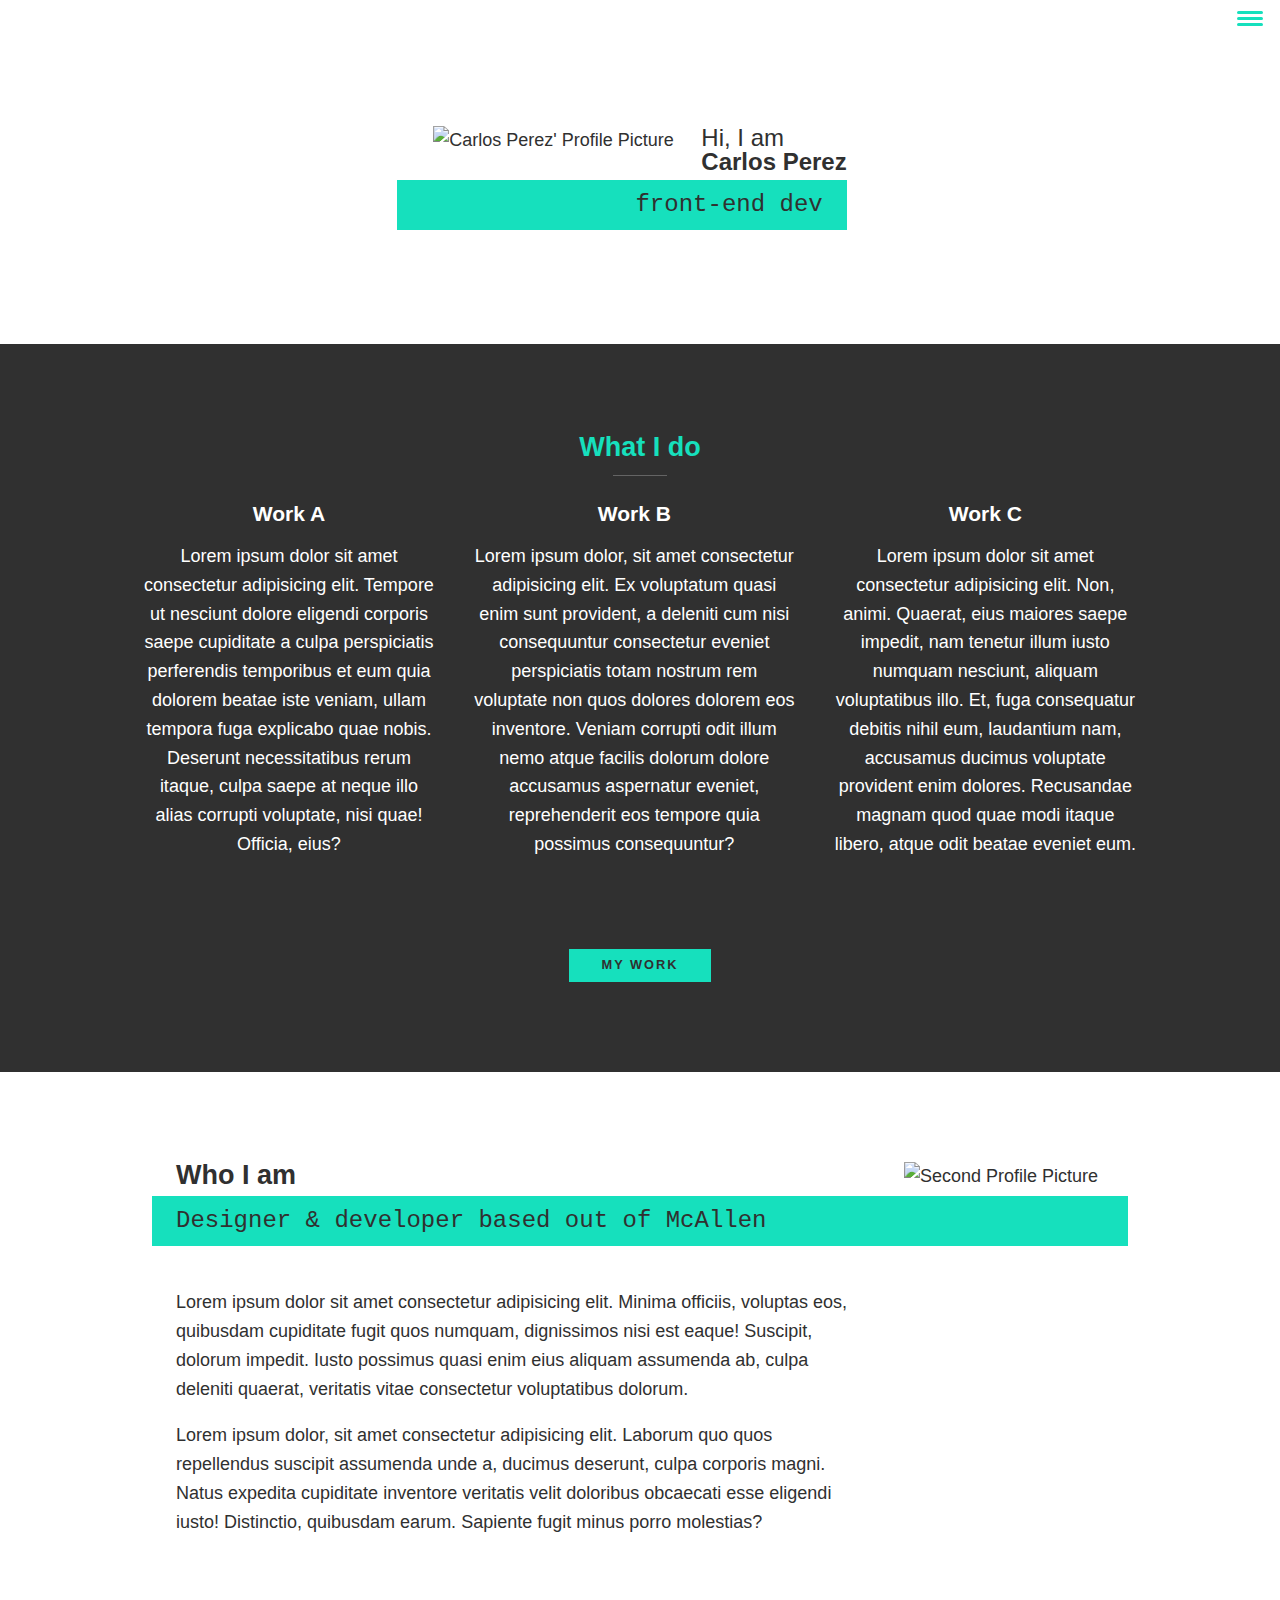
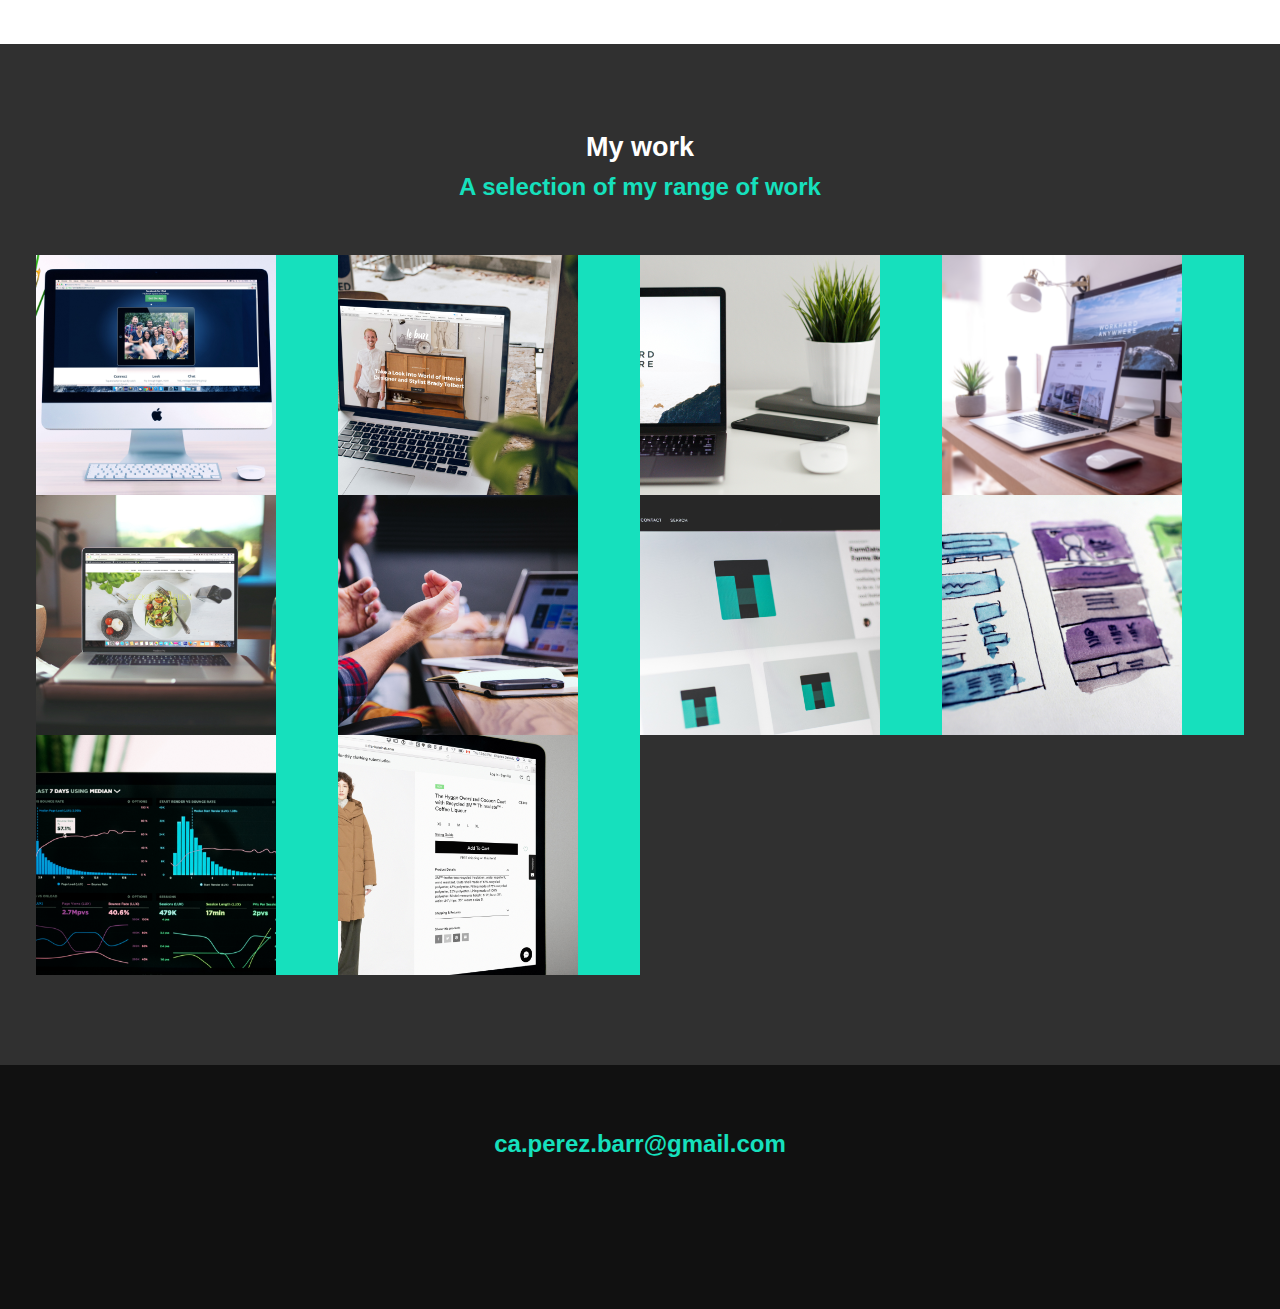
==== index.html @ 0ab63158 "Initial" ====
<!doctype html>
<html lang="en">

<head>
    <meta charset="utf-8">
    <meta name="viewport" content="width=device-width, initial-scale=1, shrink-to-fit=no">

    <link rel="stylesheet" href="./css/style.css">
    <title>WebDev: Carlos A. Perez</title>
</head>

<body>
    <header>
        <div class="logo">
            <img src="" alt="">
        </div>
        <button class="nav-toggle" aria-label="toggle navigation">
            <span class="hamburger"></span>
        </button>
        <nav class="nav">
            <ul class="nav__list">
                <li class="nav__item"><a href="#home" class="nav__link">Home</a></li>
                <li class="nav__item"><a href="#services" class="nav__link">My Services</a></li>
                <li class="nav__item"><a href="#about" class="nav__link">About Me</a></li>
                <li class="nav__item"><a href="#work" class="nav__link">My Work</a></li>
            </ul>
        </nav>
    </header>

    <!-- Introduction -->
    <section class="intro" id="home">
        <h1 class="section__title section__title--intro">
            Hi, I am <strong>Carlos Perez</strong>
        </h1>
        <p class="section__subtitle section__subtitle--intro">front-end dev</p>
        <img src="" alt="Carlos Perez' Profile Picture" class="intro__img">
    </section>


    <!-- My services -->
    <section class="my-services" id="services">
        <h2 class="section__title section__title--services">What I do</h2>
        <div class="services">
            <div class="service">
                <h3>Work A</h3>
                <p>Lorem ipsum dolor sit amet consectetur adipisicing elit. Tempore ut nesciunt dolore eligendi corporis
                    saepe cupiditate a culpa perspiciatis perferendis temporibus et eum quia dolorem beatae iste veniam,
                    ullam tempora fuga explicabo quae nobis. Deserunt necessitatibus rerum itaque, culpa saepe at neque
                    illo alias corrupti voluptate, nisi quae! Officia, eius?</p>
            </div>
            <!-- / service -->

            <div class="service">
                <h3>Work B</h3>
                <p>Lorem ipsum dolor, sit amet consectetur adipisicing elit. Ex voluptatum quasi enim sunt provident, a
                    deleniti cum nisi consequuntur consectetur eveniet perspiciatis totam nostrum rem voluptate non quos
                    dolores dolorem eos inventore. Veniam corrupti odit illum nemo atque facilis dolorum dolore
                    accusamus aspernatur eveniet, reprehenderit eos tempore quia possimus consequuntur?</p>
            </div>
            <!-- / service -->

            <div class="service">
                <h3>Work C</h3>
                <p>Lorem ipsum dolor sit amet consectetur adipisicing elit. Non, animi. Quaerat, eius maiores saepe
                    impedit, nam tenetur illum iusto numquam nesciunt, aliquam voluptatibus illo. Et, fuga consequatur
                    debitis nihil eum, laudantium nam, accusamus ducimus voluptate provident enim dolores. Recusandae
                    magnam quod quae modi itaque libero, atque odit beatae eveniet eum.</p>
            </div>
            <!-- / service -->
        </div>
        <a href="#work" class="btn">My Work</a>

    </section>

    <!-- About Me -->

    <section class="about-me" id="about">
        <h2 class="section__title section__title--about">Who I am</h2>
        <p class="section__subtitle section__subtitle--about">Designer & developer based out of McAllen</p>


        <div class="about-me__body">
            <p>Lorem ipsum dolor sit amet consectetur adipisicing elit. Minima officiis, voluptas eos, quibusdam
                cupiditate fugit quos numquam, dignissimos nisi est eaque! Suscipit, dolorum impedit. Iusto possimus
                quasi enim eius aliquam assumenda ab, culpa deleniti quaerat, veritatis vitae consectetur voluptatibus
                dolorum.</p>
            <p>Lorem ipsum dolor, sit amet consectetur adipisicing elit. Laborum quo quos repellendus suscipit assumenda
                unde a, ducimus deserunt, culpa corporis magni. Natus expedita cupiditate inventore veritatis velit
                doloribus obcaecati esse eligendi iusto! Distinctio, quibusdam earum. Sapiente fugit minus porro
                molestias?</p>
        </div>

        <img src="" alt="Second Profile Picture" class="about-me__img">
    </section>


    <!-- My Work -->
    <section class="my-work" id="work">
        <h2 class="section__title section__title--work">My work</h2>
        <p class="section__subtitle section__subtitle--work">A selection of my range of work</p>

        <div class="portfolio">
            <!-- Portfolio: Item #1 -->
            <a href="#" class="portfolio__item">
                <img src="./assets/Rectangle 3-10.png" alt="" class="portfolio__img">
            </a>


            <!-- Portfolio: Item #2 -->

            <a href="#" class="portfolio__item">
                <img src="./assets/Rectangle 3-11.png" alt="" class="portfolio__img">
            </a>


            <!-- Portfolio: Item #3 -->

            <a href="#" class="portfolio__item">
                <img src="./assets/Rectangle 3-2.png" alt="" class="portfolio__img">
            </a>


            <!-- Portfolio: Item #4 -->

            <a href="#" class="portfolio__item">
                <img src="./assets/Rectangle 3-3.png" alt="" class="portfolio__img">
            </a>


            <!-- Portfolio: Item #5 -->

            <a href="#" class="portfolio__item">
                <img src="./assets/Rectangle 3-4.png" alt="" class="portfolio__img">
            </a>


            <!-- Portfolio: Item #6 -->

            <a href="#" class="portfolio__item">
                <img src="./assets/Rectangle 3-5.png" alt="" class="portfolio__img">
            </a>

            <!-- Portfolio: Item #7 -->
            <a href="#" class="portfolio__item">
                <img src="./assets/Rectangle 3-6.png" alt="" class="portfolio__img">
            </a>


            <!-- Portfolio: Item #8 -->
            <a href="#" class="portfolio__item">
                <img src="./assets/Rectangle 3-7.png" alt="" class="portfolio__img">
            </a>


            <!-- Portfolio: Item #9 -->
            <a href="#" class="portfolio__item">
                <img src="./assets/Rectangle 3-8.png" alt="" class="portfolio__img">
            </a>


            <!-- Portfolio: Item #10 -->
            <a href="#" class="portfolio__item">
                <img src="./assets/Rectangle 3-9.png" alt="" class="portfolio__img">
            </a>

        </div>
    </section>


    <!-- Footer -->
    <footer class="footer">
        <a href="mailto:ca.perez.barr@gmail.com" class="footer__link">ca.perez.barr@gmail.com</a>
        <ul class="social-list">
            <li class="social-list__item">
                <a href="" class="social-list__link"><i class="far fa-envelope-open"></i></a>
            </li>
            <li class="social-list__item">
                <a href="" class="social-list__link"><i class="far fa-file"></i></a>
            </li>
            <li class="social-list__item">
                <a href="" class="social-list__link"><i class="fab fa-linkedin"></i></a>
            </li>
            <li class="social-list__item">
                <a href="" class="social-list__link"><i class="fab fa-github"></i></a>
            </li>
        </ul>
    </footer>


    <script src="https://kit.fontawesome.com/83367cadf4.js" crossorigin="anonymous"></script>
    <script src="./js/script.js"></script>

</body>

</html>
---- css/style.css ----
*,
*::before,
*::after {
    box-sizing: border-box;
}

:root {
    --ff-primary: 'Source Sans Pro', sans-serif;
    --ff-secondary: 'Source Code Pro', monospace;

    --fw-reg: 300;
    --fw-bold: 900;

    --clr-light: #fff;
    --clr-dark: #303030;
    --clr-accent: #16e0bd;

    --fs-h1: 3rem;
    --fs-h2: 2.25rem;
    --fs-h3: 1.25rem;
    --fs-body: 1 rem;

    --bs: 0.25 0.25em 0.75em rgba(0, 0, 0, .25),
          0.125em 0.125em 0.25em rgba(00,0.15);
}

@media (min-width: 900px) {
    :root {
        --fs-h1: 4.5;
        --fs-h2: 3.75rem;
        --fs-h3: 1.5rem;
        --fs-body:1.125rem;
    }
}


/* General Styles */

html {
    scroll-behavior: smooth;
}

body {
    background: var(--clr-light);
    color: var(--clr-dark);
    margin: 0;
    font-family: var(--ff-primary);
    font-size:var(--fs-body);
    line-height: 1.6;
}

section {
    padding: 5em 2em;
}

img {
    display: block;
    max-width: 100%;
}

strong { font-weight:var(--fw-bold)}

:focus {
    outline: 3px solid var(--clr-accent);
    outline-offset: 3px;
}



/* Buttons  */


.btn {
    display: inline-block;
    padding: .5em 2.5em;
    background: var(--clr-accent);
    color: var(--clr-dark);
    text-decoration: none;
    cursor: pointer;
    font-size: .8rem;
    text-transform: uppercase;
    letter-spacing: 2px;
    font-weight: var(--fw-bold);
    transition: transform 200ms ease-in-out;
}


/* Typography */

h1,
h2,
h3 {
    line-height: 1;
    margin: 0;
}

h1 { font-size:var(--fs-h1)}
h1 { font-size:var(--fs-h2)}
h1 { font-size:var(--fs-h3)}



.section__title {
    margin-bottom: .25em;  
}

.section__title--intro {
    font-weight: var(--fw-reg);
}

.section__title--intro strong {
    display: block;
}

.section__subtitle {
    margin: 0;
    font-size: var(--fs-h3);
}

.section__subtitle--intro,
.section__subtitle--about {
    background:var(--clr-accent);
    padding: .25em 1em;
    font-family: var(--ff-secondary);
    margin-bottom: 1em;
}

.section__subtitle--work {
    color:var(--clr-accent);
    font-weight: var(--fw-bold);
    margin-bottom: 2em;
}


/* Header */


header {
    display: flex;
    justify-content: space-between;
    padding: 1em;
}

.logo {
    max-width: 100px;
}

.nav {
    position: fixed;
    background: var(--clr-dark);
    color: var(--clr-light);
    top: 0;
    bottom: 0;
    left: 0;
    right: 0;
    z-index: 100;

    transform: translateX(100%);
    transition: transform 250ms cubic-bezier(.5,0, .5, 1);
}

.nav__list {
    list-style: none;
    display: flex;
    height: 100%;
    flex-direction: column;
    justify-content: space-evenly;
    align-items: center;
    margin: 0;
    padding: 0;
}

.nav__link {
    color: inherit;
    font-weight: var(--fw-bold);
    font-size: var(--fs-h2);
    text-decoration: none;
}

.nav__link:hover {
    color: var(--clr-accent);
}

.nav-toggle {
    padding: .25em;
    background: transparent;
    border: 0;
    cursor: pointer;
    position: absolute;
    right: 1em;
    top: 1em;
    z-index: 1000;
}


.nav-open .nav {
    transform: translateX(0);
}

.nav-open .nav-toggle {
    position: fixed;
}

.nav-open .hamburger {
    transform: rotate(.625turn);
}

.nav-open .hamburger::before {
    transform: rotate(90deg) translate(-6px);
}

.nav-open .hamburger::after {
    opacity: 0;
}


.hamburger {
    display: block;
    position: relative;
}

.hamburger,
.hamburger::before,
.hamburger::after {
    background: var(--clr-accent);
    width: 2em;
    height: 3px;
    border-radius: 1em;
    transition: transform 250ms ease-in-out;
}

.hamburger::before,
.hamburger::after {
    content: '';
    position: absolute;
    left: 0;
    right: 0;
}


.hamburger::before { top: 6px; }
.hamburger::after { bottom: 6px; }





/* Intro Section */

.intro {
    position: relative
}

.intro__img {
    box-shadow:var(--bs);
}

.section__subtitle--intro {
    display: inline-block;
}


@media (min-width: 600px) {
    .intro {
        display: grid;
        width: min-content;
        margin: 0 auto;
        grid-column-gap: 1em;
        grid-template-areas:     
            "img title"
            "img subtitle";
            grid-template-columns: min-content max-content;
    }

    .intro__img {
        grid-area: img;
        min-width: 250px;
        position: relative;
        z-index: 2;
    }

    .section__subtitle--intro {
        align-self: start;
        grid-column: -1 / 1;
        grid-row: 2;
        text-align: right;
        position: relative;
        left: -1.5em;
        width: calc(100% + 1.5em);
    }
}



/* My Services Section */

.my-services {
    background-color:var(--clr-dark);
    /* background-image: ; */
    background-size: cover;
    background-blend-mode: multiply;
    color: var(--clr-light);
    text-align: center;
}

.section__title--services {
    color:var(--clr-accent);
    position: relative;
}

.section__title--services::after {
    content: '';
    display: block;
    width: 2em;
    height: 1px;
    margin: 0.5em auto 1em;
    /* background: currentColor; */
    background: var(--clr-light);
    opacity: 0.25;
}

.services {
    margin-bottom: 4em;
}

.service {
    max-width: 500px;
    margin: 0 auto;
}


@media (min-width: 800px) {
    .services {
        display: flex;
        max-width: 1000px;
        margin-left: auto;
        margin-right: auto;
    }

    .service + .service {
        margin-left: 2em;
    }
}


.about-me {
    max-width: 1000px;
    margin: 0 auto;
}

.about-me__img {
    box-shadow: var(--bs);
}

@media (min-width: 600px) {
    .about-me {
        display: grid;
        grid-template-columns: 1fr 200px;
        grid-template-areas: 
        "title img"
        "subtitle img"
        "text img";
        grid-column-gap: 2em;
    }

    .section__title--about {
        grid-area: title;
    }

    .section__subtitle--about {
        grid-column: 1/ -1;
        grid-row: 2;
        position: relative;
        left: -1em;
        width: calc(100% + 2em);
        padding-left: 1em;
        padding-right: calc(200px + 4em);
    }

    .about-me__img {
        grid-area: img;
        position: relative;
        z-index: 2;
    }
}



/* My Work */

.my-work {
    background-color:var(--clr-dark);
    color: var(--clr-light);
    text-align: center;
}


.portfolio {
    display: grid;
    /* grid-template-columns: repeat(3, 1fr);  */
    grid-template-columns: repeat(auto-fit, minmax(300px, 1fr)); 

}

.portfolio__item {
    background: var(--clr-accent);
    overflow: hidden;
}

.portfolio__img {
    transition: transform 750ms cubic-bezier(.5, 0, .5, 1),
    opacity 250ms linear;
}

.portfolio__item:focus {
    position: relative;
    z-index: 2;

}

.portfolio__img:hover,
.portfolio__item:focus .portfolio__img {
    transform: scale(1.2);
    opacity: .75
}


/* Footer */

.footer {
    background: #111;
    color: var(--clr-accent);
    text-align: center;
    padding: 2.5em 0;
    font-size: var(--fs-h3);
}

.footer a {
    color: inherit;
    text-decoration: none;
}

.footer__link {
    font-weight: var(--fw-bold);
}

.footer__link:hover,
.social-list__link:hover {
    opacity: .7;
}

.footer__link:hover {
    text-decoration: underline;
}

.social-list {
    list-style: none;
    display: flex;
    justify-content: center;
    margin: 2em 0 0;
    padding: 0;
}

.social-list__item {
    margin: 0 .5em
}

.social-list__link {
    padding: .5em;
}


/* .navbar-color {
    background-color: #040b14;
}

.profile-picture {
    margin: 15px auto;
    display: block;
    width: 120px;
    border: 8px solid #2c2f3f;
} */
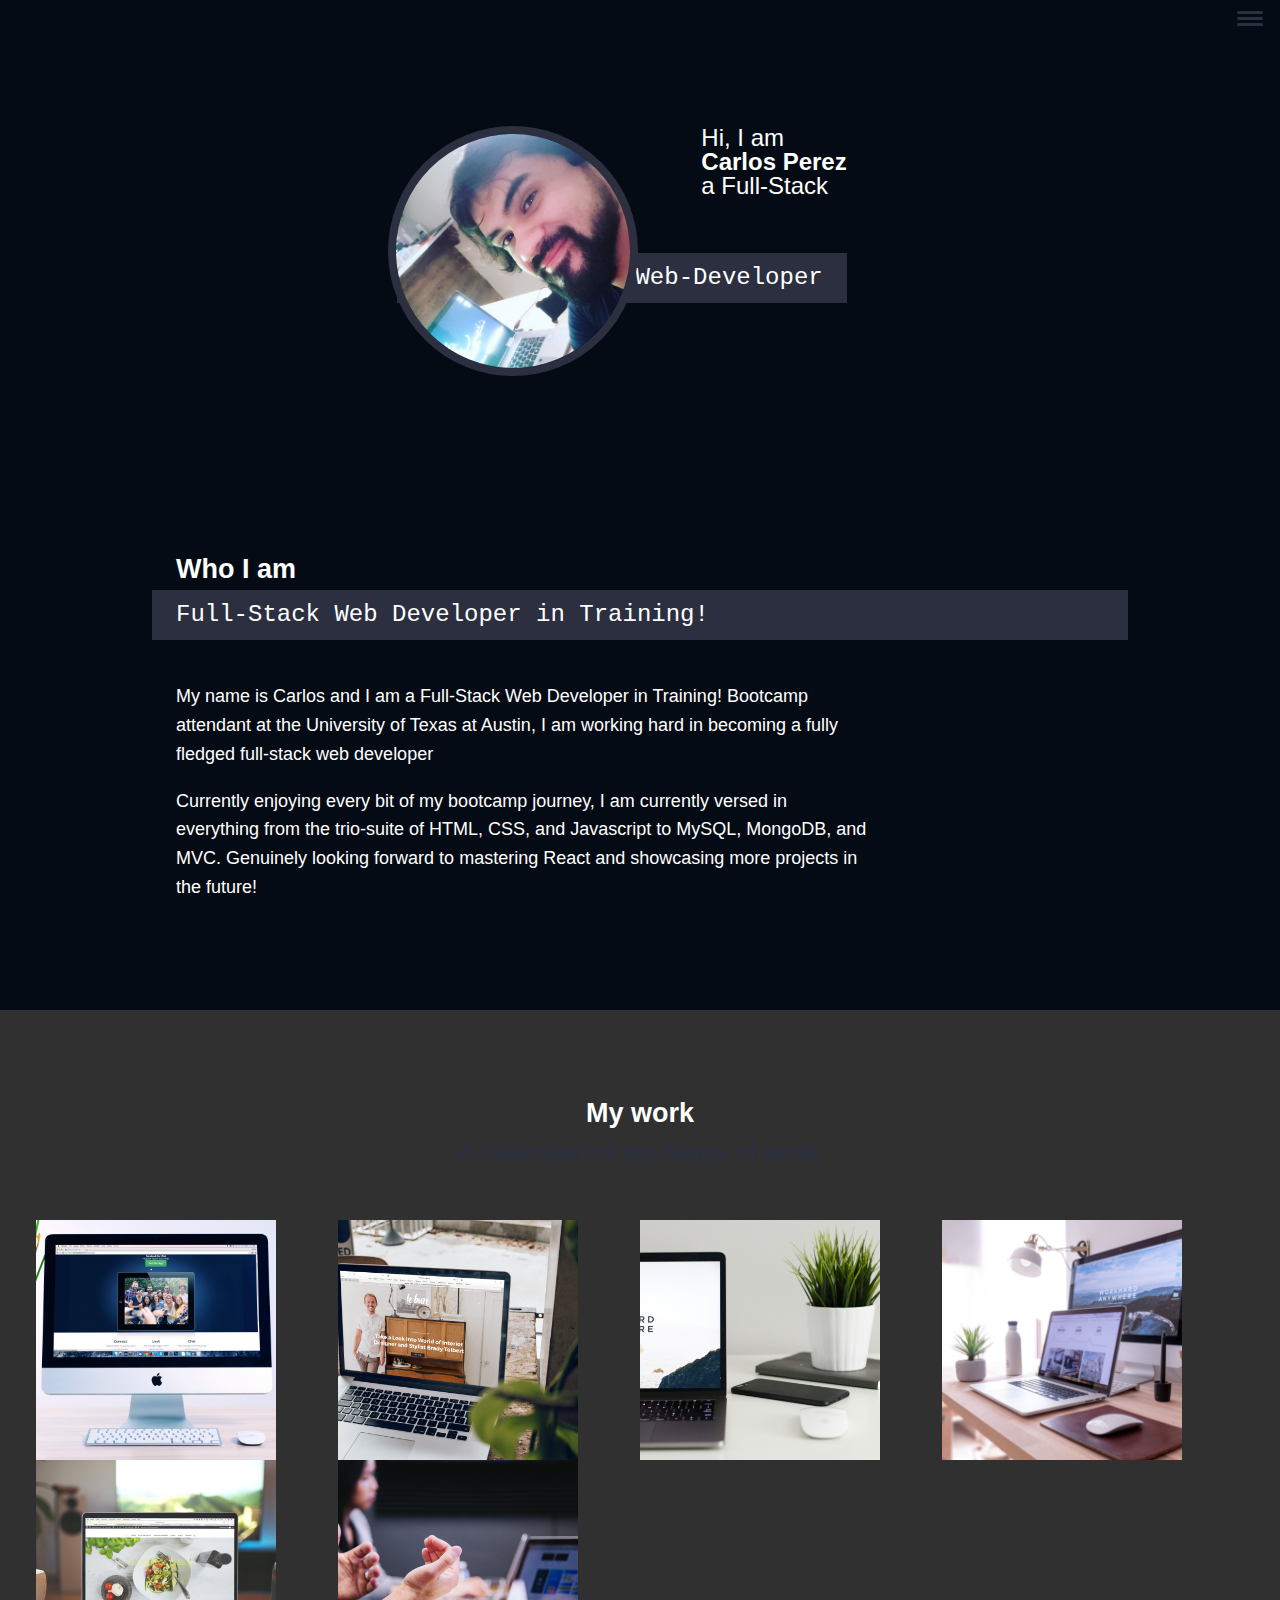
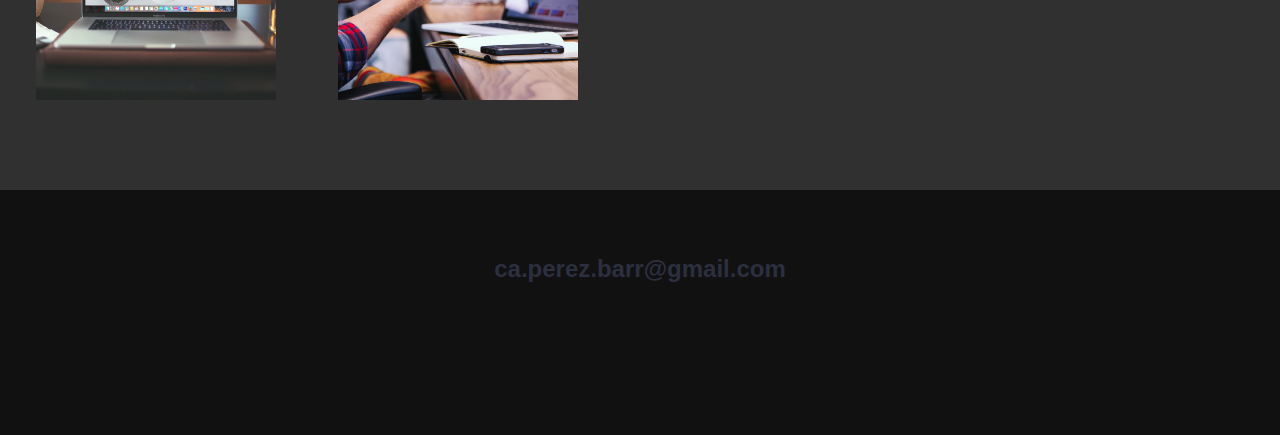
==== commit a6a98646: "Update: Adding portfolio's individual work pages" ====
--- a/index.html
+++ b/index.html
@@ -20,7 +20,7 @@
         <nav class="nav">
             <ul class="nav__list">
                 <li class="nav__item"><a href="#home" class="nav__link">Home</a></li>
-                <li class="nav__item"><a href="#services" class="nav__link">My Services</a></li>
+                <!-- <li class="nav__item"><a href="#services" class="nav__link">My Services</a></li> -->
                 <li class="nav__item"><a href="#about" class="nav__link">About Me</a></li>
                 <li class="nav__item"><a href="#work" class="nav__link">My Work</a></li>
             </ul>
@@ -30,15 +30,15 @@
     <!-- Introduction -->
     <section class="intro" id="home">
         <h1 class="section__title section__title--intro">
-            Hi, I am <strong>Carlos Perez</strong>
+            Hi, I am <strong>Carlos Perez</strong> a Full-Stack
         </h1>
-        <p class="section__subtitle section__subtitle--intro">front-end dev</p>
-        <img src="" alt="Carlos Perez' Profile Picture" class="intro__img">
+        <p class="section__subtitle section__subtitle--intro">Web-Developer</p>
+        <img src="./assets/Profile-Pic/IMG_20210526_230851_102.jpg" alt="Carlos Perez' Profile Picture" style="display:block; width: 120px;border: 8px solid #2c2f3f; border-radius: 50%; position: relative; right: 45px;" class="intro__img">
     </section>
 
 
     <!-- My services -->
-    <section class="my-services" id="services">
+    <!-- <section class="my-services" id="services">
         <h2 class="section__title section__title--services">What I do</h2>
         <div class="services">
             <div class="service">
@@ -47,50 +47,45 @@
                     saepe cupiditate a culpa perspiciatis perferendis temporibus et eum quia dolorem beatae iste veniam,
                     ullam tempora fuga explicabo quae nobis. Deserunt necessitatibus rerum itaque, culpa saepe at neque
                     illo alias corrupti voluptate, nisi quae! Officia, eius?</p>
-            </div>
+            </div> -->
+
             <!-- / service -->
 
-            <div class="service">
+            <!-- <div class="service">
                 <h3>Work B</h3>
                 <p>Lorem ipsum dolor, sit amet consectetur adipisicing elit. Ex voluptatum quasi enim sunt provident, a
                     deleniti cum nisi consequuntur consectetur eveniet perspiciatis totam nostrum rem voluptate non quos
                     dolores dolorem eos inventore. Veniam corrupti odit illum nemo atque facilis dolorum dolore
                     accusamus aspernatur eveniet, reprehenderit eos tempore quia possimus consequuntur?</p>
-            </div>
+            </div> -->
             <!-- / service -->
 
-            <div class="service">
+            <!-- <div class="service">
                 <h3>Work C</h3>
                 <p>Lorem ipsum dolor sit amet consectetur adipisicing elit. Non, animi. Quaerat, eius maiores saepe
                     impedit, nam tenetur illum iusto numquam nesciunt, aliquam voluptatibus illo. Et, fuga consequatur
                     debitis nihil eum, laudantium nam, accusamus ducimus voluptate provident enim dolores. Recusandae
                     magnam quod quae modi itaque libero, atque odit beatae eveniet eum.</p>
-            </div>
+            </div> -->
             <!-- / service -->
-        </div>
+        <!-- </div>
         <a href="#work" class="btn">My Work</a>
 
-    </section>
+    </section> -->
 
     <!-- About Me -->
 
     <section class="about-me" id="about">
         <h2 class="section__title section__title--about">Who I am</h2>
-        <p class="section__subtitle section__subtitle--about">Designer & developer based out of McAllen</p>
+        <p class="section__subtitle section__subtitle--about">Full-Stack Web Developer in Training!</p>
 
 
         <div class="about-me__body">
-            <p>Lorem ipsum dolor sit amet consectetur adipisicing elit. Minima officiis, voluptas eos, quibusdam
-                cupiditate fugit quos numquam, dignissimos nisi est eaque! Suscipit, dolorum impedit. Iusto possimus
-                quasi enim eius aliquam assumenda ab, culpa deleniti quaerat, veritatis vitae consectetur voluptatibus
-                dolorum.</p>
-            <p>Lorem ipsum dolor, sit amet consectetur adipisicing elit. Laborum quo quos repellendus suscipit assumenda
-                unde a, ducimus deserunt, culpa corporis magni. Natus expedita cupiditate inventore veritatis velit
-                doloribus obcaecati esse eligendi iusto! Distinctio, quibusdam earum. Sapiente fugit minus porro
-                molestias?</p>
+            <p>My name is Carlos and I am a Full-Stack Web Developer in Training! Bootcamp attendant at the University of Texas at Austin, I am working hard in becoming a fully fledged full-stack web developer</p>
+            <p>Currently enjoying every bit of my bootcamp journey, I am currently versed in everything from the trio-suite of HTML, CSS, and Javascript to MySQL, MongoDB, and MVC. Genuinely looking forward to mastering React and showcasing more projects in the future!</p>
         </div>
 
-        <img src="" alt="Second Profile Picture" class="about-me__img">
+        <img src="" alt="" class="about-me__img" >
     </section>
 
 
@@ -140,28 +135,28 @@
                 <img src="./assets/Rectangle 3-5.png" alt="" class="portfolio__img">
             </a>
 
-            <!-- Portfolio: Item #7 -->
+            <!-- Portfolio: Item #7
             <a href="#" class="portfolio__item">
                 <img src="./assets/Rectangle 3-6.png" alt="" class="portfolio__img">
-            </a>
+            </a> -->
 
 
             <!-- Portfolio: Item #8 -->
-            <a href="#" class="portfolio__item">
+            <!-- <a href="#" class="portfolio__item">
                 <img src="./assets/Rectangle 3-7.png" alt="" class="portfolio__img">
-            </a>
+            </a> -->
 
 
             <!-- Portfolio: Item #9 -->
-            <a href="#" class="portfolio__item">
+            <!-- <a href="#" class="portfolio__item">
                 <img src="./assets/Rectangle 3-8.png" alt="" class="portfolio__img">
-            </a>
+            </a> -->
 
 
             <!-- Portfolio: Item #10 -->
-            <a href="#" class="portfolio__item">
+            <!-- <a href="#" class="portfolio__item">
                 <img src="./assets/Rectangle 3-9.png" alt="" class="portfolio__img">
-            </a>
+            </a> -->
 
         </div>
     </section>
@@ -169,19 +164,22 @@
 
     <!-- Footer -->
     <footer class="footer">
-        <a href="mailto:ca.perez.barr@gmail.com" class="footer__link">ca.perez.barr@gmail.com</a>
+        <a href="mailto:ca.perez.barr.dev@gmail.com" class="footer__link">ca.perez.barr@gmail.com</a>
         <ul class="social-list">
             <li class="social-list__item">
-                <a href="" class="social-list__link"><i class="far fa-envelope-open"></i></a>
+                <a href="mailto:ca.perez.barr.dev@gmail.com" class="social-list__link"><i
+                        class="far fa-envelope-open"></i></a>
             </li>
             <li class="social-list__item">
-                <a href="" class="social-list__link"><i class="far fa-file"></i></a>
+                <a href="./assets/documents/Carlos Perez Resume 2021.pdf" download="caPerez-Resume"
+                    class="social-list__link"><i class="far fa-file"></i></a>
             </li>
             <li class="social-list__item">
-                <a href="" class="social-list__link"><i class="fab fa-linkedin"></i></a>
+                <a href="https://www.linkedin.com/in/carlos-perez-48012820b" class="social-list__link"><i
+                        class="fab fa-linkedin"></i></a>
             </li>
             <li class="social-list__item">
-                <a href="" class="social-list__link"><i class="fab fa-github"></i></a>
+                <a href="https://www.github.com/cperezba" class="social-list__link"><i class="fab fa-github"></i></a>
             </li>
         </ul>
     </footer>
--- a/css/style.css
+++ b/css/style.css
@@ -2,7 +2,9 @@
 *::before,
 *::after {
     box-sizing: border-box;
-}
+    color: white;
+}
+
 
 :root {
     --ff-primary: 'Source Sans Pro', sans-serif;
@@ -11,9 +13,9 @@
     --fw-reg: 300;
     --fw-bold: 900;
 
-    --clr-light: #fff;
+    --clr-dark-blue: #040b14;
     --clr-dark: #303030;
-    --clr-accent: #16e0bd;
+    --clr-accent: #2c2f3f;
 
     --fs-h1: 3rem;
     --fs-h2: 2.25rem;
@@ -41,7 +43,7 @@
 }
 
 body {
-    background: var(--clr-light);
+    background: var(--clr-dark-blue);
     color: var(--clr-dark);
     margin: 0;
     font-family: var(--ff-primary);
@@ -148,7 +150,7 @@
 .nav {
     position: fixed;
     background: var(--clr-dark);
-    color: var(--clr-light);
+    color: var(--clr-dark-blue);
     top: 0;
     bottom: 0;
     left: 0;
@@ -299,7 +301,7 @@
     /* background-image: ; */
     background-size: cover;
     background-blend-mode: multiply;
-    color: var(--clr-light);
+    color: var(--clr-dark-blue);
     text-align: center;
 }
 
@@ -315,7 +317,7 @@
     height: 1px;
     margin: 0.5em auto 1em;
     /* background: currentColor; */
-    background: var(--clr-light);
+    background: var(--clr-dark-blue);
     opacity: 0.25;
 }
 
@@ -390,7 +392,7 @@
 
 .my-work {
     background-color:var(--clr-dark);
-    color: var(--clr-light);
+    color: var(--clr-dark-blue);
     text-align: center;
 }
 
@@ -403,7 +405,7 @@
 }
 
 .portfolio__item {
-    background: var(--clr-accent);
+    /* background: var(--clr-accent); */
     overflow: hidden;
 }
 
@@ -470,6 +472,28 @@
 }
 
 
+
+
+.portfolio-item-individual {
+    padding: 0 2em 2em;
+    max-width: 1000px;
+    margin: 0 auto;
+}
+
+.portfolio-item-individual p {
+    max-width: 600px;
+    margin-left: auto;
+    margin-right: auto;
+}
+
+
+
+
+
+
+
+
+
 /* .navbar-color {
     background-color: #040b14;
 }
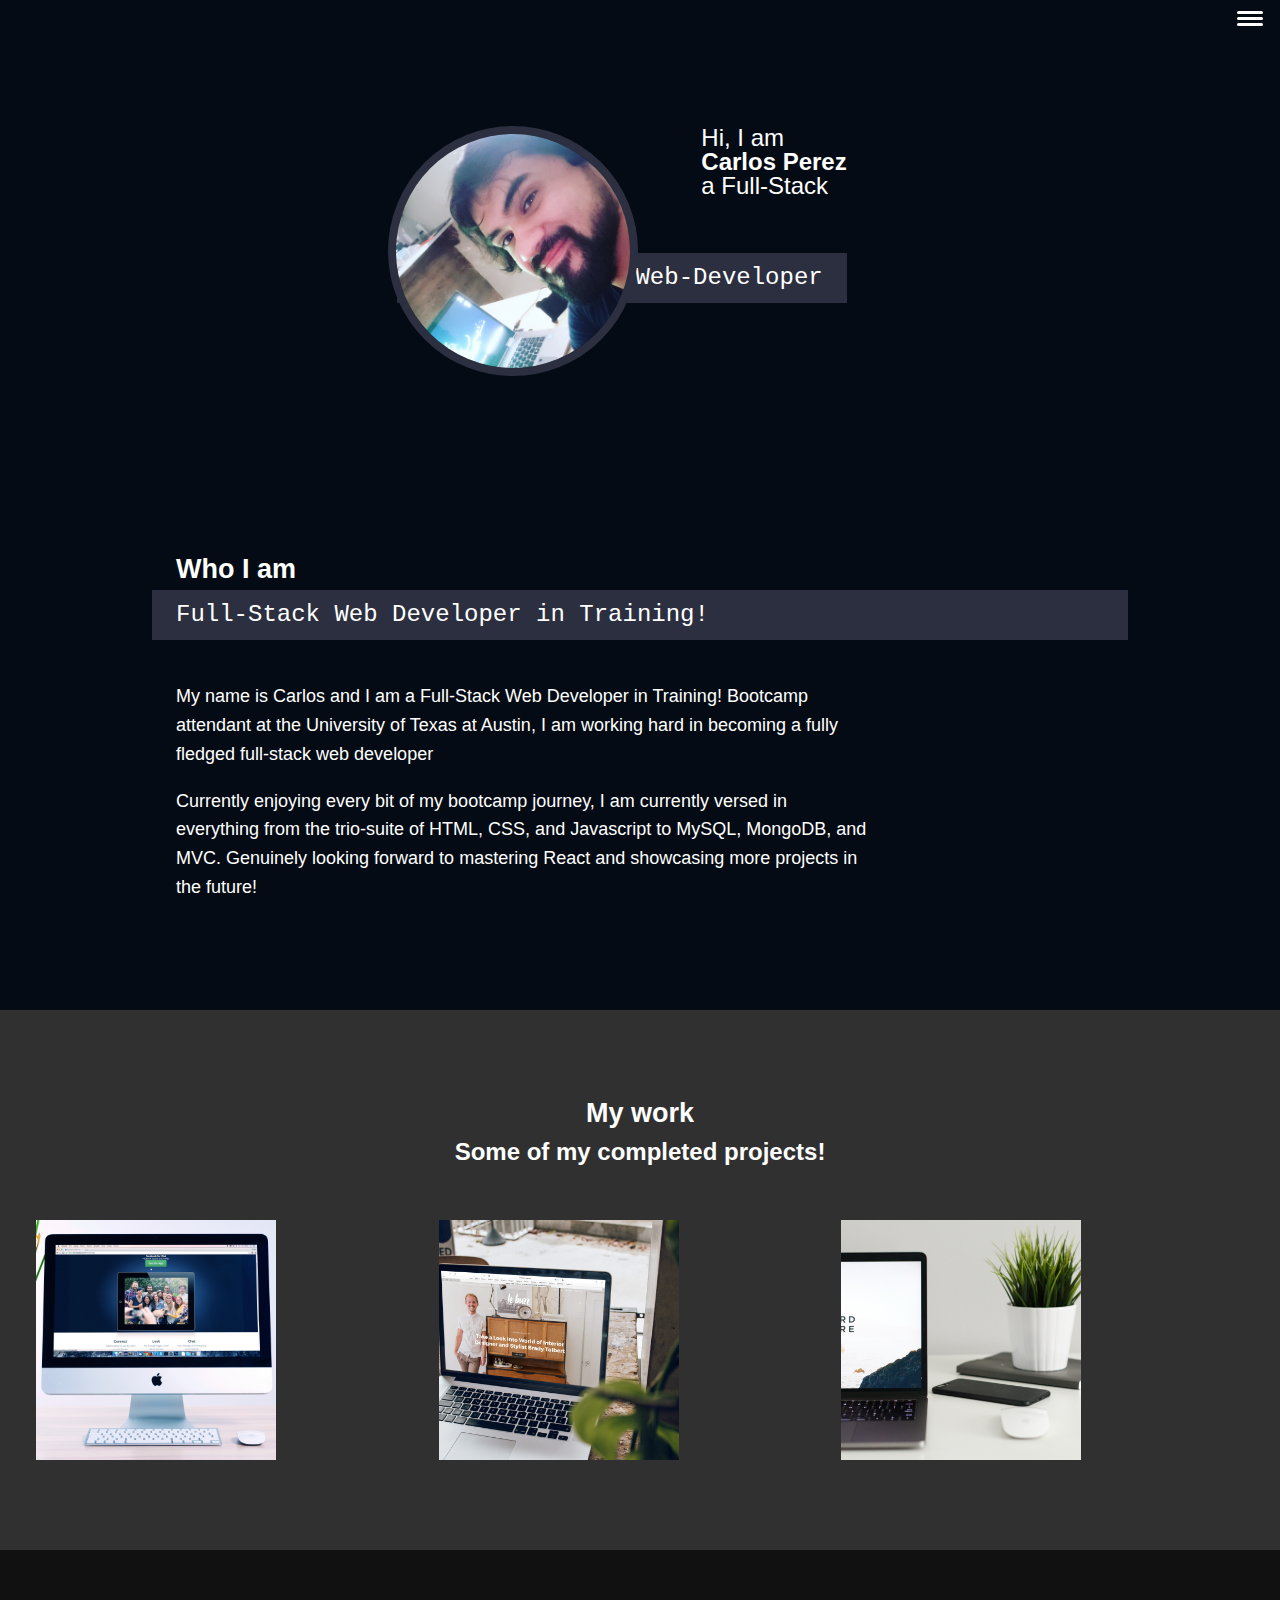
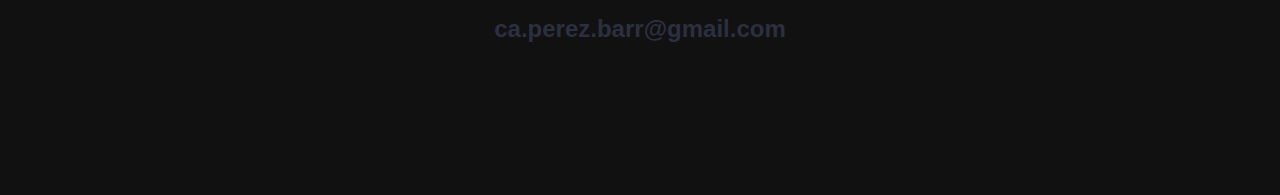
==== commit 6b8b7941: "Update: Added individual portfolio work's pages" ====
--- a/index.html
+++ b/index.html
@@ -92,48 +92,48 @@
     <!-- My Work -->
     <section class="my-work" id="work">
         <h2 class="section__title section__title--work">My work</h2>
-        <p class="section__subtitle section__subtitle--work">A selection of my range of work</p>
+        <p class="section__subtitle section__subtitle--work">Some of my completed projects!</p>
 
         <div class="portfolio">
             <!-- Portfolio: Item #1 -->
-            <a href="#" class="portfolio__item">
+            <a href="portfolio-items\portfolio-item-1.html" class="portfolio__item">
                 <img src="./assets/Rectangle 3-10.png" alt="" class="portfolio__img">
             </a>
 
 
             <!-- Portfolio: Item #2 -->
 
-            <a href="#" class="portfolio__item">
+            <a href="portfolio-items/portfolio-item-2.html" class="portfolio__item">
                 <img src="./assets/Rectangle 3-11.png" alt="" class="portfolio__img">
             </a>
 
 
             <!-- Portfolio: Item #3 -->
 
-            <a href="#" class="portfolio__item">
+            <a href="portfolio-items/portfolio-item-3.html" class="portfolio__item">
                 <img src="./assets/Rectangle 3-2.png" alt="" class="portfolio__img">
             </a>
 
 
             <!-- Portfolio: Item #4 -->
 
-            <a href="#" class="portfolio__item">
+            <!-- <a href="#" class="portfolio__item">
                 <img src="./assets/Rectangle 3-3.png" alt="" class="portfolio__img">
-            </a>
+            </a> -->
 
 
             <!-- Portfolio: Item #5 -->
 
-            <a href="#" class="portfolio__item">
+            <!-- <a href="#" class="portfolio__item">
                 <img src="./assets/Rectangle 3-4.png" alt="" class="portfolio__img">
-            </a>
+            </a> -->
 
 
             <!-- Portfolio: Item #6 -->
 
-            <a href="#" class="portfolio__item">
+            <!-- <a href="#" class="portfolio__item">
                 <img src="./assets/Rectangle 3-5.png" alt="" class="portfolio__img">
-            </a>
+            </a> -->
 
             <!-- Portfolio: Item #7
             <a href="#" class="portfolio__item">
--- a/css/style.css
+++ b/css/style.css
@@ -128,7 +128,7 @@
 }
 
 .section__subtitle--work {
-    color:var(--clr-accent);
+    /* color:var(--clr-accent); */
     font-weight: var(--fw-bold);
     margin-bottom: 2em;
 }
@@ -224,7 +224,7 @@
 .hamburger,
 .hamburger::before,
 .hamburger::after {
-    background: var(--clr-accent);
+    background: white;
     width: 2em;
     height: 3px;
     border-radius: 1em;
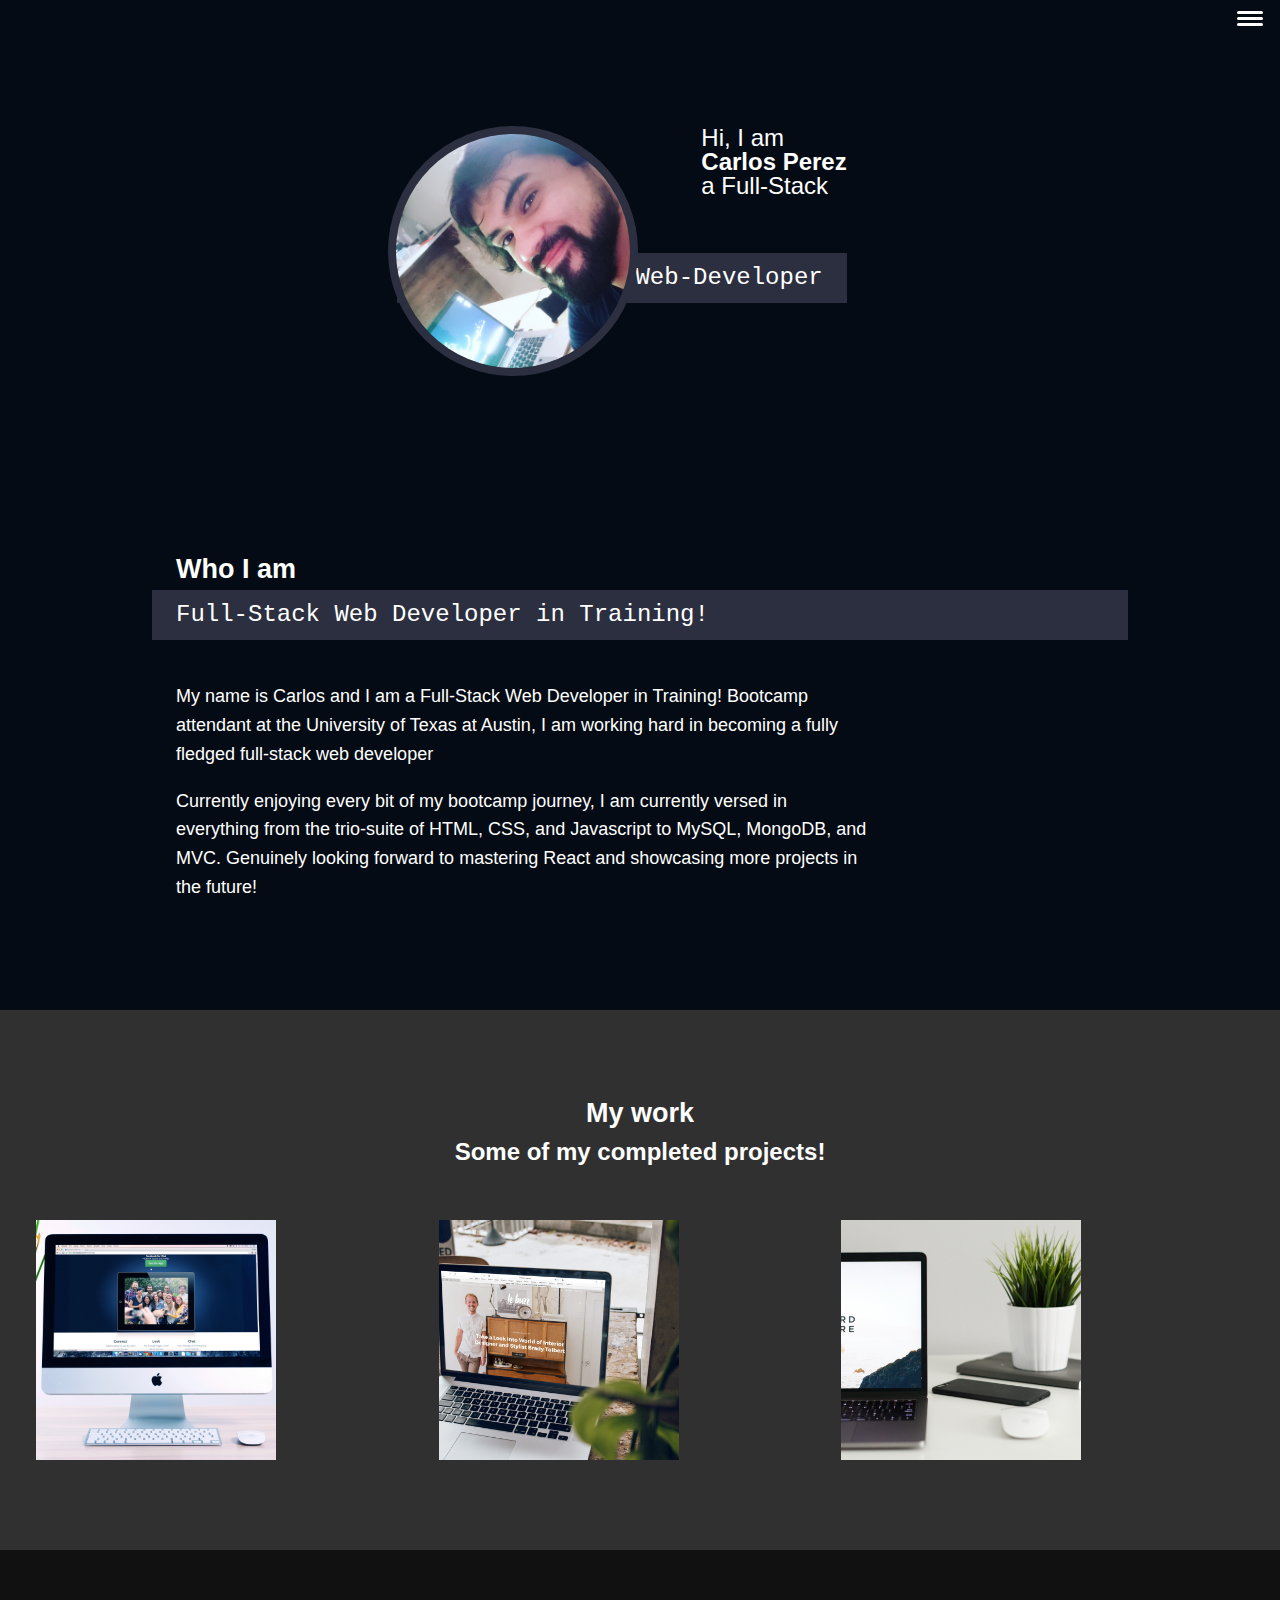
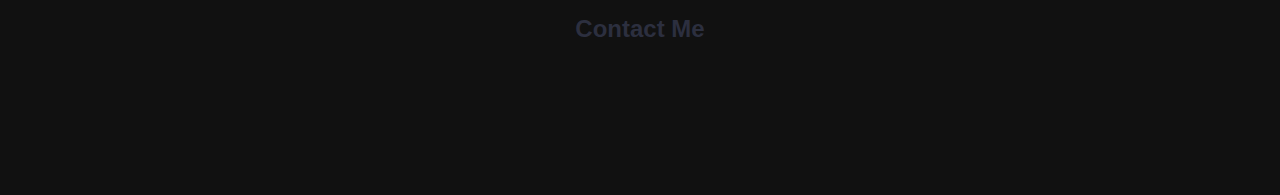
==== commit 0b6535bf: "Modification: Changed title of 'footer' section" ====
--- a/index.html
+++ b/index.html
@@ -164,7 +164,7 @@
 
     <!-- Footer -->
     <footer class="footer">
-        <a href="mailto:ca.perez.barr.dev@gmail.com" class="footer__link">ca.perez.barr@gmail.com</a>
+        <a href="mailto:ca.perez.barr.dev@gmail.com" class="footer__link">Contact Me</a>
         <ul class="social-list">
             <li class="social-list__item">
                 <a href="mailto:ca.perez.barr.dev@gmail.com" class="social-list__link"><i
